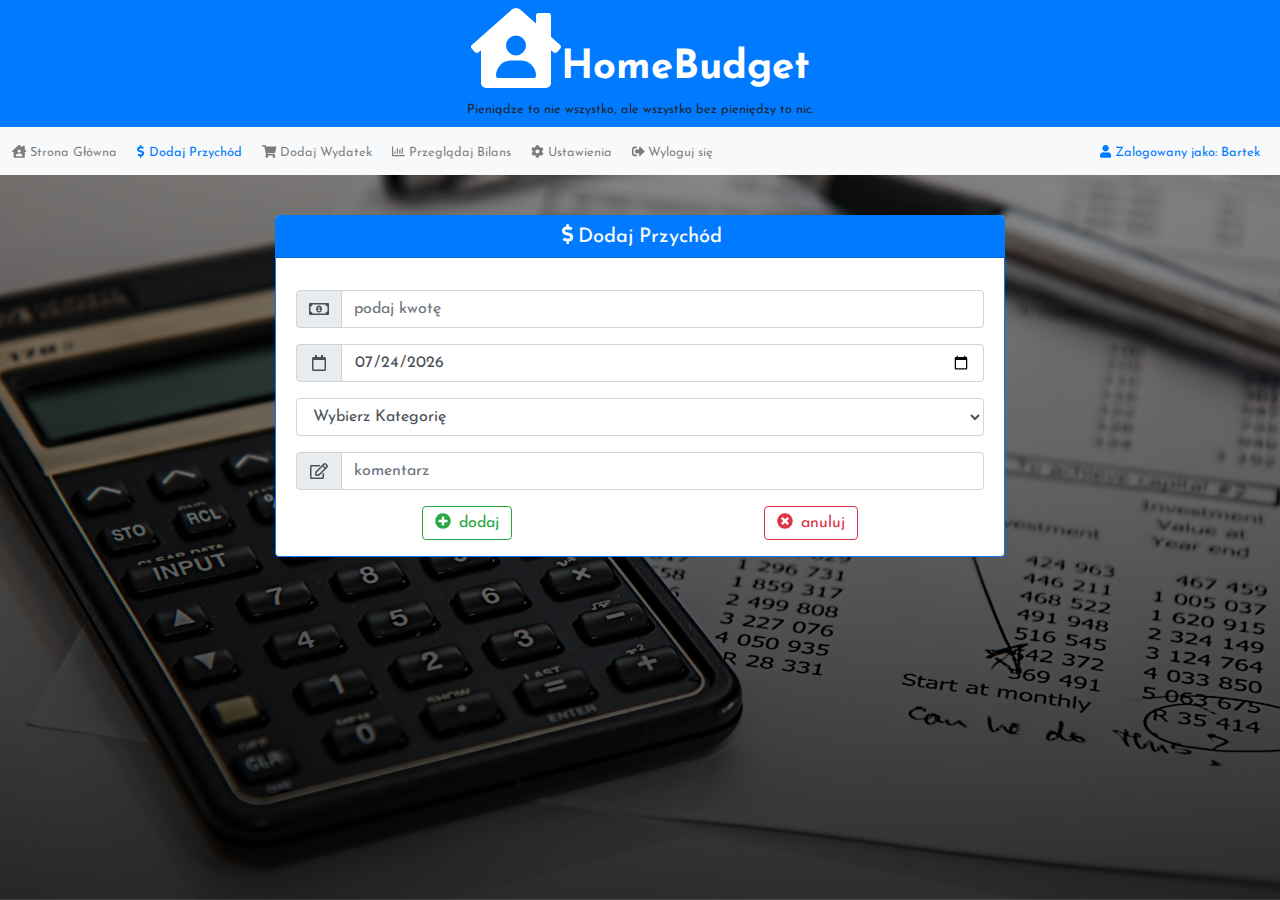
==== dodajPrzychod.html @ b27c38d7 "add feature addIncome" ====
<!DOCTYPE html>
<html lang="pl">
<head>
    <meta charset="UTF-8">
    <meta name="viewport" content="width=device-width, initial-scale=1.0, shrink-to-fit=no">
    <title>HomeBudget</title>
    <meta name="description" content="Program pomagający zapanować nad finansami domowymi">
	<meta name="keywords" content="finanse, budżet, pieniądze, bilans, saldo, wydatki, przychody, zakupy, oszczędności">
	<meta name="author" content="Bartłomiej Zagórski">
    <meta http-equiv="X-Ua-Compatible" content="IE=edge">
    <!-- bootstrap css-->
    <link rel="stylesheet" href="./css/bootstrap.min.css">
    <!--font awesome-->
    <script src="js/all.min.js"></script>
    <!--google fonts-->
    <link href="https://fonts.googleapis.com/css2?family=Josefin+Sans:wght@400&display=swap" rel="stylesheet">
    <!--main css-->
    <link rel="stylesheet" href="./css/main.css">

    <script src="defDate.js"></script>
</head>
<body>
    
    <header>
        <div class="container-fluid">
            <div class="row">
                <div class="col py-2 bg-primary">
                    <h1 class="text-capitalize text-light text-center">
                        <a href="index.html" id="logo">
                            <i class="fas fa-house-user fa-2x"></i><strong>HomeBudget</strong>
                        </a>
                    </h1>
                    <p class="small text-center my-0">
                        Pieniądze to nie wszystko, ale wszystko bez pieniędzy to nic.
                    </p>
                </div>
            </div>
        </div>
    </header>

    <nav class="navbar navbar-light bg-light p-0 navbar-expand-lg main-navbar">
        <button type="button" class="navbar-toggler m-1 order-first" data-toggle="collapse" data-target="#navbarLinks">
            <span class="navbar-toggler-icon"></span>
        </button>
        <div class="collapse navbar-collapse " id="navbarLinks">
            <ul class="navbar-nav mr-auto">
                <li class="navbar-item pt-2">
                    <a href="menuGlowne.html" class="nav-link"><i class="fas fa-house-user mx-1"></i>Strona Główna</a>
                </li>
                <li class="navbar-item pt-2">
                    <a href="dodajPrzychod.html" class="nav-link active"><i class="fas fa-dollar-sign mx-1"></i>Dodaj Przychód</a>
                </li>
                <li class="navbar-item pt-2">
                    <a href="dodajWydatek.html" class="nav-link"><i class="fas fa-shopping-cart mx-1"></i>Dodaj Wydatek</a>
                </li>
                <li class="navbar-item pt-2">
                    <a href="przegladajBilans.html" class="nav-link"><i class="far fa-chart-bar mx-1"></i>Przeglądaj Bilans</a>
                </li>
                <li class="navbar-item pt-2">
                    <a href="ustwienia.html" class="nav-link"><i class="fas fa-cog mx-1"></i>Ustawienia</a>
                </li>
                <li class="navbar-item pt-2">
                    <a href="index.html" class="nav-link"><i class="fas fa-sign-out-alt mx-1"></i>Wyloguj się</a>
                </li>
            </ul>
        </div>
        <div class="navbar-item text-primary mr-3 pt-1">
            <p class="m-1 pt-2"><i class="fas fa-user mr-1 mb-0"></i>Zalogowany jako: Bartek</p>
        </div>
    </nav>

    <main>
        <article id="main-content" class="py-3 height-navbar">
            <div class="container">
                <div class="row align-items-start justify-content-center">
                    <div class="col-md-8 mx-auto py-4">
                        <div class="card border-primary">
                            <div class="card-header bg-primary py-2 text-light text-center text-capitalize">
                                <h3 class="h5 m-0"><i class="fas fa-dollar-sign mx-1"></i>dodaj przychód</h3>
                            </div>
                            <div class="card-body border-primary py-3">
                                <form>
                                    <div class="input-group mt-3">
                                        <div class="input-group-prepend">
                                            <span class="input-group-text width d-flex justify-content-center"><i class="far fa-money-bill-alt"></i></span>
                                        </div>
                                        <input type="number" name="amount" id="amount" step="0.01" class="form-control" placeholder="podaj kwotę" onfocus="this.placeholder=''" onblur="this.placeholder='podaj kwotę'" required>
                                    </div>
                                    <div class="input-group mt-3">
                                        <div class="input-group-prepend d-flex justify-content-center">
                                            <span class="input-group-text width d-flex justify-content-center"><i class="far fa-calendar"></i></span>
                                        </div>
                                        <input type="date" name="date" id="date" class="form-control" required>
                                    </div>
                                    <div class="input-group mt-3">
                                        
                                        <select class="form-control" required>
							
                                            <option value="" disabled selected hidden>Wybierz Kategorię</option>
                                            <option value="w">Wynagrodzenie</option>
                                            <option value="o">Odsetki bankowe</option>
                                            <option value="s">Sprzedaż na Allegro</option>
                                            <option value="i">Inne</option>
                                    
                                        </select>
                                    </div>
                                    <div class="input-group mt-3">
                                        <div class="input-group-prepend">
                                            <span class="input-group-text width d-flex justify-content-center"><i class="far fa-edit"></i></span>
                                        </div>
                                        <input type="text" name="comment" id="comment" class="form-control" placeholder="komentarz" onfocus="this.placeholder=''" onblur="this.placeholder='komentarz'">
                                    </div>
                                    <div class="d-flex justify-content-around">
                                        <button type="submit" class="btn btn-outline-success mt-3 py-1"><i class="fas fa-plus-circle mr-2"></i>dodaj</button>
                                        <a href="menuGlowne.html" class="btn btn-outline-danger mt-3 py-1">
                                            <i class="fas fa-times-circle mr-2"></i>anuluj
                                        </a>
                                    </div>
                                </form>
                            </div>
                        </div>
                    </div>
                </div>
            </div>
        </article>
    </main>

    <!-- jQuery-->
    <script src="./js/jquery-3.5.1.min.js"></script>
    <!--bootstrap js-->
    <script src="./js/bootstrap.bundle.min.js"></script>

</body>
</html>
---- css/main.css ----
body{
    font-family: 'Josefin Sans';
}

#main-content{
    
    background: linear-gradient(rgba(0, 0, 0, .3), rgba(0,0,0,0.8)) ,url(../img/background-3.jpg);
    background-size: cover;
    background-repeat: no-repeat;
    background-position: center;
    background-attachment: fixed;
}

.height{
    min-height: calc(100vh - 127px);
}

.height-navbar{
    min-height: calc(100vh - 127px - 48px);
}

#logo{
    text-decoration: none;
    color: white;
}

.line-height{
    line-height: 1.5em;
}

.navbar-nav li:hover{
    background-color: #007bff !important;
}

.navbar-item{
    font-size: 0.8rem;
}

.navbar-item:hover a{
    color: white !important;
}

.active{
    color: #007bff !important;
}

.navbar-item{
    min-height: 48px;
}

.width{
    min-width: 46px;
}
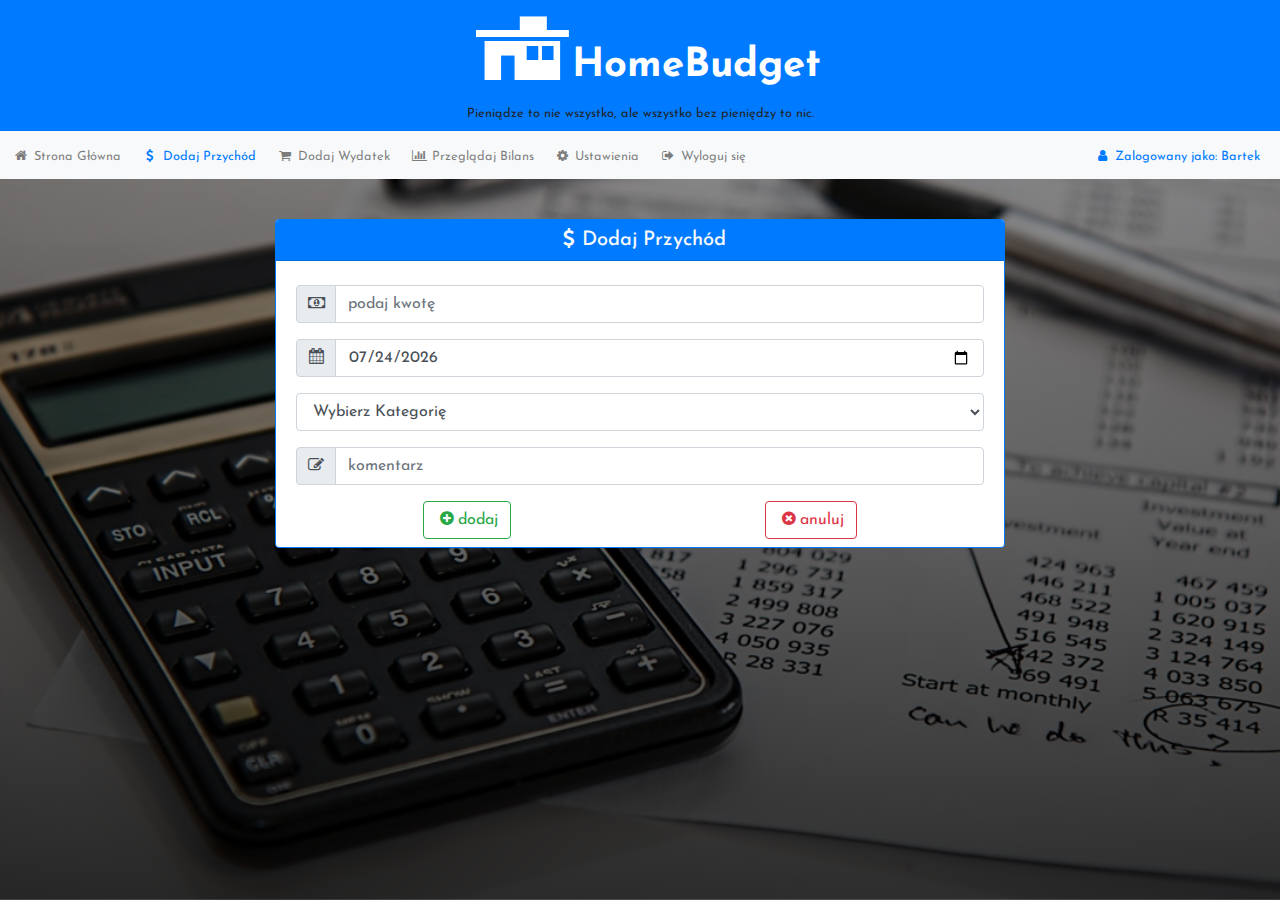
==== commit 3aa899c0: "change the way of appending font awesome icons" ====
--- a/dodajPrzychod.html
+++ b/dodajPrzychod.html
@@ -8,27 +8,25 @@
 	<meta name="keywords" content="finanse, budżet, pieniądze, bilans, saldo, wydatki, przychody, zakupy, oszczędności">
 	<meta name="author" content="Bartłomiej Zagórski">
     <meta http-equiv="X-Ua-Compatible" content="IE=edge">
-    <!-- bootstrap css-->
-    <link rel="stylesheet" href="./css/bootstrap.min.css">
-    <!--font awesome-->
-    <script src="js/all.min.js"></script>
-    <!--google fonts-->
-    <link href="https://fonts.googleapis.com/css2?family=Josefin+Sans:wght@400&display=swap" rel="stylesheet">
-    <!--main css-->
-    <link rel="stylesheet" href="./css/main.css">
-
+	
+	<link rel="stylesheet" href="css/bootstrap.min.css">
+	<link rel="stylesheet" href="./css/main.css">
+	<link rel="stylesheet" href="./css/fontello.css">
+	<link href="https://fonts.googleapis.com/css2?family=Josefin+Sans:wght@400&display=swap" rel="preload" as="style">
+    <link href="https://fonts.googleapis.com/css2?family=Josefin+Sans:wght@400&display=swap" rel="stylesheet">  
+	<!--[if lt IE 9]>
+	<script src="https://cdnjs.cloudflare.com/ajax/libs/html5shiv/3.7.3/html5shiv.min.js"></script>
+	<![endif]-->
     <script src="defDate.js"></script>
 </head>
 <body>
     
     <header>
         <div class="container-fluid">
-            <div class="row">
+            <div class="row" style="min-height: 131px;">
                 <div class="col py-2 bg-primary">
-                    <h1 class="text-capitalize text-light text-center">
-                        <a href="index.html" id="logo">
-                            <i class="fas fa-house-user fa-2x"></i><strong>HomeBudget</strong>
-                        </a>
+                    <h1 class="text-capitalize text-light text-center mb-0">
+                        <a href="index.html" id="logo"><i class="icon-home brand"></i><strong>HomeBudget</strong></a>
                     </h1>
                     <p class="small text-center my-0">
                         Pieniądze to nie wszystko, ale wszystko bez pieniędzy to nic.
@@ -45,27 +43,27 @@
         <div class="collapse navbar-collapse " id="navbarLinks">
             <ul class="navbar-nav mr-auto">
                 <li class="navbar-item pt-2">
-                    <a href="menuGlowne.html" class="nav-link"><i class="fas fa-house-user mx-1"></i>Strona Główna</a>
+                    <a href="menuGlowne.html" class="nav-link"><i class="icon-home-1 mx-1"></i>Strona Główna</a>
                 </li>
                 <li class="navbar-item pt-2">
-                    <a href="dodajPrzychod.html" class="nav-link active"><i class="fas fa-dollar-sign mx-1"></i>Dodaj Przychód</a>
+                    <a href="dodajPrzychod.html" class="nav-link active"><i class="icon-dollar mx-1"></i>Dodaj Przychód</a>
                 </li>
                 <li class="navbar-item pt-2">
-                    <a href="dodajWydatek.html" class="nav-link"><i class="fas fa-shopping-cart mx-1"></i>Dodaj Wydatek</a>
+                    <a href="dodajWydatek.html" class="nav-link"><i class="icon-basket mx-1"></i>Dodaj Wydatek</a>
                 </li>
                 <li class="navbar-item pt-2">
-                    <a href="przegladajBilans.html" class="nav-link"><i class="far fa-chart-bar mx-1"></i>Przeglądaj Bilans</a>
+                    <a href="przegladajBilans.html" class="nav-link"><i class="icon-chart-bar mx-1"></i>Przeglądaj Bilans</a>
                 </li>
                 <li class="navbar-item pt-2">
-                    <a href="ustwienia.html" class="nav-link"><i class="fas fa-cog mx-1"></i>Ustawienia</a>
+                    <a href="ustwienia.html" class="nav-link"><i class="icon-cog mx-1"></i>Ustawienia</a>
                 </li>
                 <li class="navbar-item pt-2">
-                    <a href="index.html" class="nav-link"><i class="fas fa-sign-out-alt mx-1"></i>Wyloguj się</a>
+                    <a href="index.html" class="nav-link"><i class="icon-logout mx-1"></i>Wyloguj się</a>
                 </li>
             </ul>
         </div>
         <div class="navbar-item text-primary mr-3 pt-1">
-            <p class="m-1 pt-2"><i class="fas fa-user mr-1 mb-0"></i>Zalogowany jako: Bartek</p>
+            <p class="m-1 pt-2"><i class="icon-user mr-1 mb-0"></i>Zalogowany jako: Bartek</p>
         </div>
     </nav>
 
@@ -76,19 +74,19 @@
                     <div class="col-md-8 mx-auto py-4">
                         <div class="card border-primary">
                             <div class="card-header bg-primary py-2 text-light text-center text-capitalize">
-                                <h3 class="h5 m-0"><i class="fas fa-dollar-sign mx-1"></i>dodaj przychód</h3>
+                                <h3 class="h5 m-0"><i class="icon-dollar"></i>dodaj przychód</h3>
                             </div>
-                            <div class="card-body border-primary py-3">
+                            <div class="card-body border-primary py-2">
                                 <form>
                                     <div class="input-group mt-3">
                                         <div class="input-group-prepend">
-                                            <span class="input-group-text width d-flex justify-content-center"><i class="far fa-money-bill-alt"></i></span>
+                                            <span class="input-group-text px-2"><i class="icon-money"></i></span>
                                         </div>
                                         <input type="number" name="amount" id="amount" step="0.01" class="form-control" placeholder="podaj kwotę" onfocus="this.placeholder=''" onblur="this.placeholder='podaj kwotę'" required>
                                     </div>
                                     <div class="input-group mt-3">
-                                        <div class="input-group-prepend d-flex justify-content-center">
-                                            <span class="input-group-text width d-flex justify-content-center"><i class="far fa-calendar"></i></span>
+                                        <div class="input-group-prepend">
+                                            <span class="input-group-text px-2"><i class="icon-calendar"></i></span>
                                         </div>
                                         <input type="date" name="date" id="date" class="form-control" required>
                                     </div>
@@ -106,14 +104,14 @@
                                     </div>
                                     <div class="input-group mt-3">
                                         <div class="input-group-prepend">
-                                            <span class="input-group-text width d-flex justify-content-center"><i class="far fa-edit"></i></span>
+                                            <span class="input-group-text px-2"><i class="icon-edit"></i></span>
                                         </div>
                                         <input type="text" name="comment" id="comment" class="form-control" placeholder="komentarz" onfocus="this.placeholder=''" onblur="this.placeholder='komentarz'">
                                     </div>
                                     <div class="d-flex justify-content-around">
-                                        <button type="submit" class="btn btn-outline-success mt-3 py-1"><i class="fas fa-plus-circle mr-2"></i>dodaj</button>
-                                        <a href="menuGlowne.html" class="btn btn-outline-danger mt-3 py-1">
-                                            <i class="fas fa-times-circle mr-2"></i>anuluj
+                                        <button type="submit" class="btn btn-outline-success mt-3"><i class="icon-plus-circled"></i>dodaj</button>
+                                        <a href="menuGlowne.html" class="btn btn-outline-danger mt-3">
+                                            <i class="icon-cancel-circled"></i>anuluj
                                         </a>
                                     </div>
                                 </form>
--- a/css/main.css
+++ b/css/main.css
@@ -4,7 +4,7 @@
 
 #main-content{
     
-    background: linear-gradient(rgba(0, 0, 0, .3), rgba(0,0,0,0.8)) ,url(../img/background-3.jpg);
+    background: linear-gradient(rgba(0, 0, 0, .3), rgba(0,0,0,0.8)) ,url(../img/background.jpg);
     background-size: cover;
     background-repeat: no-repeat;
     background-position: center;
@@ -12,16 +12,24 @@
 }
 
 .height{
-    min-height: calc(100vh - 127px);
+    min-height: calc(100vh - 131px);
 }
 
 .height-navbar{
-    min-height: calc(100vh - 127px - 48px);
+    min-height: calc(100vh - 131px - 48px);
 }
 
 #logo{
     text-decoration: none;
     color: white;
+}
+
+.brand{
+    font-size: 5rem;
+}
+
+.small-brand{
+    font-size: 2rem;
 }
 
 .line-height{
--- a/css/fontello.css
+++ b/css/fontello.css
@@ -0,0 +1,75 @@
+@font-face {
+  font-family: 'fontello';
+  src: url('../font/fontello.eot?25934727');
+  src: url('../font/fontello.eot?25934727#iefix') format('embedded-opentype'),
+       url('../font/fontello.woff2?25934727') format('woff2'),
+       url('../font/fontello.woff?25934727') format('woff'),
+       url('../font/fontello.ttf?25934727') format('truetype'),
+       url('../font/fontello.svg?25934727#fontello') format('svg');
+  font-weight: normal;
+  font-style: normal;
+}
+/* Chrome hack: SVG is rendered more smooth in Windozze. 100% magic, uncomment if you need it. */
+/* Note, that will break hinting! In other OS-es font will be not as sharp as it could be */
+/*
+@media screen and (-webkit-min-device-pixel-ratio:0) {
+  @font-face {
+    font-family: 'fontello';
+    src: url('../font/fontello.svg?25934727#fontello') format('svg');
+  }
+}
+*/
+ 
+ [class^="icon-"]:before, [class*=" icon-"]:before {
+  font-family: "fontello";
+  font-style: normal;
+  font-weight: normal;
+  speak: never;
+ 
+  display: inline-block;
+  text-decoration: inherit;
+  width: 1em;
+  margin-right: .2em;
+  text-align: center;
+  /* opacity: .8; */
+ 
+  /* For safety - reset parent styles, that can break glyph codes*/
+  font-variant: normal;
+  text-transform: none;
+ 
+  /* fix buttons height, for twitter bootstrap */
+  line-height: 1em;
+ 
+  /* Animation center compensation - margins should be symmetric */
+  /* remove if not needed */
+  margin-left: .2em;
+ 
+  /* you can be more comfortable with increased icons size */
+  /* font-size: 120%; */
+ 
+  /* Font smoothing. That was taken from TWBS */
+  -webkit-font-smoothing: antialiased;
+  -moz-osx-font-smoothing: grayscale;
+ 
+  /* Uncomment for 3D effect */
+  /* text-shadow: 1px 1px 1px rgba(127, 127, 127, 0.3); */
+}
+ 
+.icon-home:before { content: '\e800';} /* '' */
+.icon-mail:before { content: '\e801'; } /* '' */
+.icon-th-list:before { content: '\e802'; } /* '' */
+.icon-cancel-circled:before { content: '\e803'; } /* '' */
+.icon-plus-circled:before { content: '\e804'; } /* '' */
+.icon-login:before { content: '\e805'; } /* '' */
+.icon-logout:before { content: '\e806'; } /* '' */
+.icon-chart-bar:before { content: '\e807'; } /* '' */
+.icon-calendar:before { content: '\e808'; } /* '' */
+.icon-user:before { content: '\e809'; } /* '' */
+.icon-basket:before { content: '\e80a'; } /* '' */
+.icon-lock:before { content: '\e80b'; } /* '' */
+.icon-cog:before { content: '\e80c'; } /* '' */
+.icon-home-1:before { content: '\e80d'; } /* '' */
+.icon-edit:before { content: '\e80e'; } /* '' */
+.icon-money:before { content: '\f0d6'; } /* '' */
+.icon-dollar:before { content: '\f155'; } /* '' */
+.icon-user-plus:before { content: '\f234'; } /* '' */